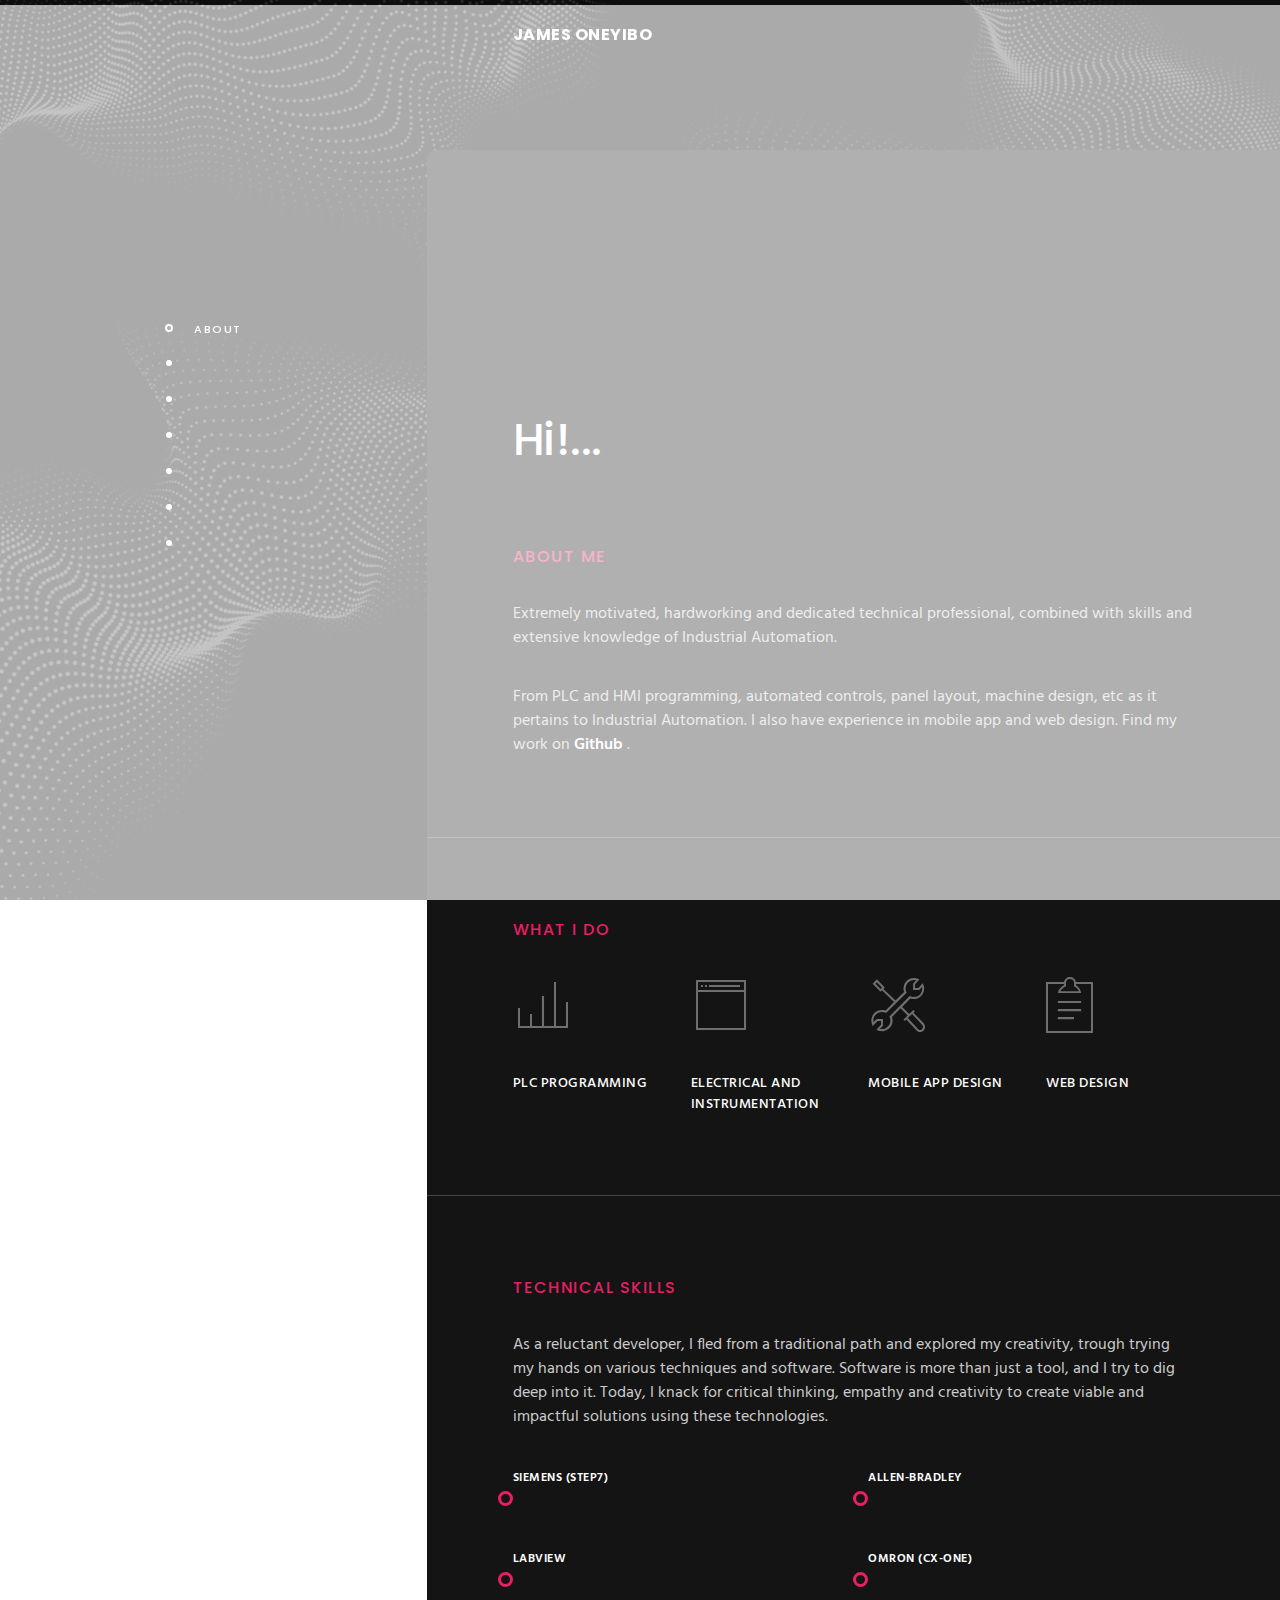
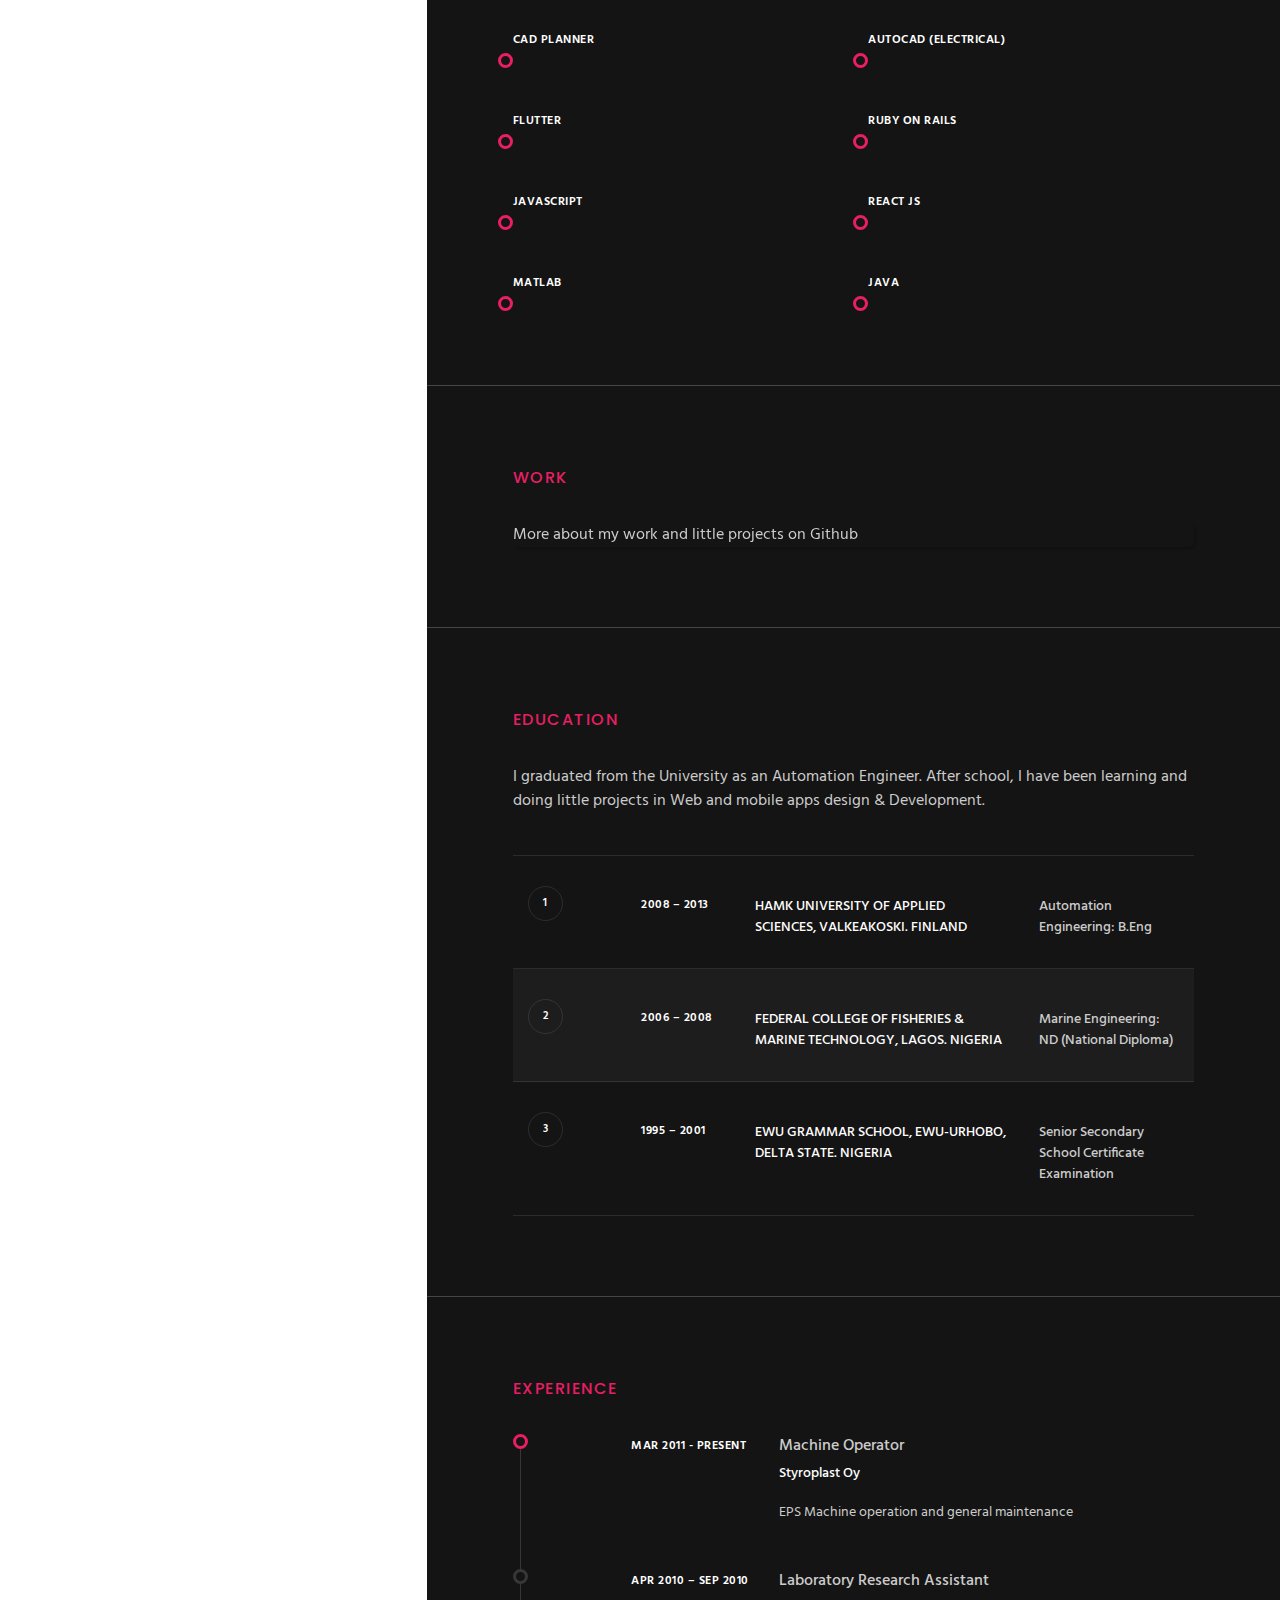
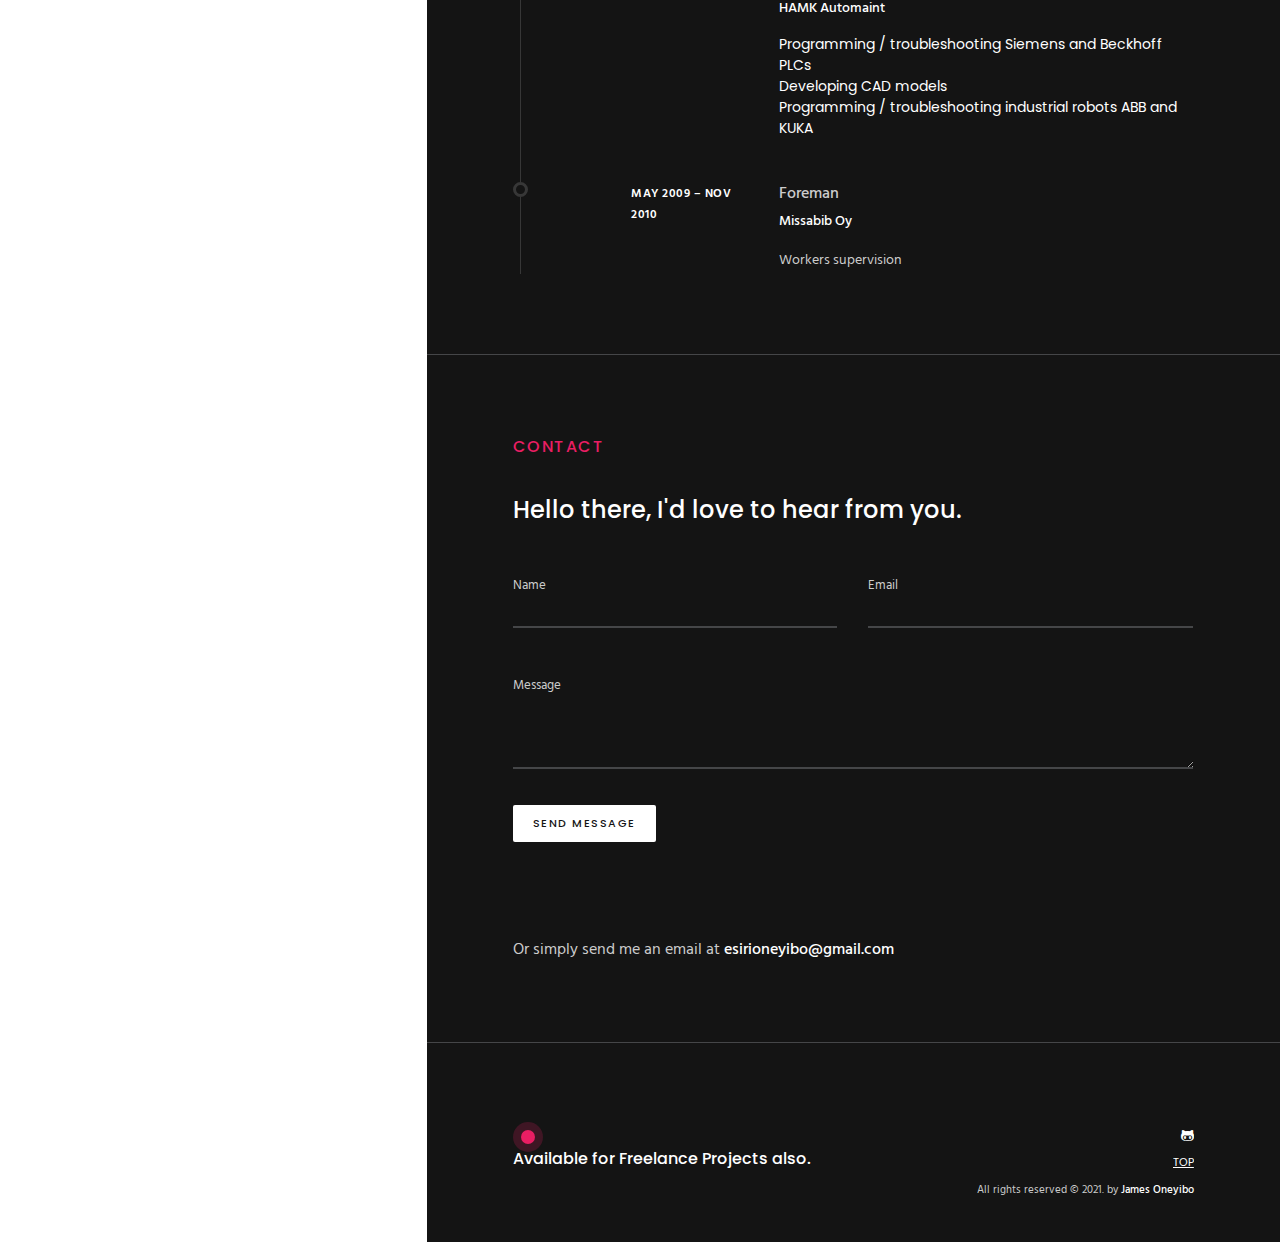
==== fin.html @ 92c71eca "added new page" ====
<!DOCTYPE html>
<html lang="en" class="no-js">
	<head>
		<meta charset="UTF-8" />
		<meta name="viewport" content="width=device-width, initial-scale=1.0, maximum-scale=1.0, user-scalable=no" />
		<title>James Oneyibo</title>
		<meta name="description" content="Penelope - CV / Resume / Personal Website Template by Hencework" />
		<meta name="keywords" content="Penelope, responsive resume template, cv template, multipurpose, responsive template, vcard, html5 template, themeforest, bootstrap, html5, creative, landing page, sass, clean, design, modern, angular js" />
		<meta name="author" content="Hencework"/>
		
		<!--Favicon-->
		<link rel="shortcut icon" href="favicon.ico">
		<link rel="icon" href="favicon.ico" type="image/x-icon">
		
		<!--Fonts-->
		<link href='https://fonts.googleapis.com/css?family=Poppins:300,400,500,600,700|Hind:400,500,300,600' rel='stylesheet' type='text/css'>
		
		<!--CSS-->
		<link rel="stylesheet" type="text/css" href="css/style.css" />
	</head>
	<body id="body" data-ng-app="contactApp">
		
		<!--Fixed Bg Image-->
		<div class="fixed-bg"></div>
		<div class="fixed-bg-overlay"></div>
		<!--/Fixed Bg Image-->
		
		<!--Preloader-->
		<div id="pre_load" class="preloader-it">
			<div id="la_anim" class="la-anim-1"></div>
		</div>
		<!--/Preloader-->
		
		<!--Container-->
		<div class="container-fluid">
			<div class="row">
				<div id="vertical_nav_wrap" class="col-lg-4 col-xs-12 pad-zero vertical-nav-wrap">
					
					<!--Navigation-->
					<nav class="navbar navbar-default vertical-nav" role="navigation">
						<div class="navbar-header">
							<button type="button" class="btn btn-default navbar-toggle" data-toggle="collapse" 
								data-target="#navbar_collapse">
							<span class="mask"></span>
							<span class="btn-label">
							<span class="pe-7s-menu"></span>
							</span>
							</button>
						</div>
						<div class="collapse navbar-collapse" id="navbar_collapse">
							<ul class="nav navbar-nav">
								<li><a data-scroll href="#body"></a><span>about</span></li>
								<li><a data-scroll href="#services_sec"></a><span>services</span></li>
								<li><a data-scroll href="#skill_sec"></a><span>skills</span></li>
								<li><a data-scroll href="#work_sec"></a><span>work</span></li>
								<li><a data-scroll href="#edu_sec"></a><span>education</span></li>
								<li><a data-scroll href="#exp_sec"></a><span>experience</span></li>
								<li><a data-scroll href="#contact_sec"></a><span>contact</span></li>
							</ul>
						</div>
					</nav>
					<!--/Navigation-->
					
				</div>
				<div class="col-lg-8 col-xs-12 pad-zero">
					
					<!--Header-->
					<header>
						<div class="header-wrap col-lg-10 center-div">
							<div class="float-left name">
								<a data-scroll href="#body">
								<span>
									JAMES ONEYIBO
								</span>
								</a>	
							</div>
							<!-- <div class="float-right social-download-wrap">
								<a href="#" class="btn btn-default float-left">
								<span class="mask"></span>
								<span class="btn-label">
								<b>download resume</b>
								<span class="icon pe-7s-download"></span>
								</span>
								</a>
							</div> -->
						</div>
						<div class="clearfix"></div>
					</header>
					<!--/Header-->
					
					<!--Main Content-->
					<div id="main_content" class="content-block margin-top-150 margin-top-sm-70 margin-top-xs-50">
					
						<!--Introduction Sec-->
						<section id="intro_content_sec"  class="col-lg-10 col-md-11 col-sm-11 center-div intro-content-wrap sec-pad">
							<div class="person-img margin-bottom-xs"></div>
							<h1>
								Hi!<span id="typed"></span>
							</h1>
							<h6>
								About Me
							</h6>
							<p class="pad-bottom-35 wow fadeInUp" data-wow-duration=".6s">
								Extremely motivated, hardworking and dedicated technical professional, combined with skills and extensive knowledge of Industrial Automation.
							</p>
							<p class="wow fadeInUp" data-wow-duration=".4s">
								From PLC and HMI programming, automated controls, panel layout, machine design, etc as it pertains to Industrial Automation. I also have experience in mobile app and web design.  Find my work on <a class="goto-social" href="https://github.com/esirioneyibo" target="_blank">Github</a> .
							</p>
							<!-- <div class="per-signature margin-top-sm wow fadeInUp" data-wow-duration=".4s">
								<img class="img-responsive" src="img/signature.png" alt="signature"/>
							</div> -->
						</section>
						<!--/Introduction Sec-->
						
						<hr class="separater-hr"/>
						
						<!--WhatWeDo Sec-->
						<section id="services_sec"  class="col-lg-10 col-md-11 col-sm-11 center-div services-icon-wrap  sec-pad-top sec-pad-bottom-xs">
							<h6>what i do</h6>
							<div class="row">
								<div class="col-sm-3 col-xs-6 margin-bottom-sm icon-wrap wow fadeInLeft" data-wow-duration=".4s" data-wow-delay="0s">
									<span class="icon pe-7s-graph3"></span>
									<span class="key-fact">
									PLC PROGRAMMING		
									</span>
								</div>
								<div class="col-sm-3 col-xs-6 margin-bottom-sm icon-wrap wow fadeInLeft" data-wow-duration=".4s" data-wow-delay=".1s">
									<span class="icon pe-7s-browser"></span>
									<span class="key-fact">
									ELECTRICAL AND INSTRUMENTATION		 
									</span>
								</div>
								<div class="col-sm-3 col-xs-6 margin-bottom-sm icon-wrap wow fadeInLeft" data-wow-duration=".4s" data-wow-delay=".2s">
									<span class=" icon pe-7s-tools"></span>
									<span class="key-fact">
									MOBILE APP DESIGN		
									</span>
								</div>
								<div class="col-sm-3 col-xs-6 margin-bottom-sm icon-wrap wow fadeInLeft" data-wow-duration=".4s" data-wow-delay=".3s">
									<span class="icon pe-7s-note2"></span>
									<span class="key-fact">
									WEB DESIGN
									</span>
								</div>
							</div>
						</section>
						<!--/WhatWeDo Sec-->
						
						<hr class="separater-hr"/>
						
						<!--Skills Sec-->
						<section id="skill_sec"  class="col-lg-10 col-md-11 col-sm-11 center-div skills-wrap  sec-pad-top sec-pad-bottom-xs">
							<h6>technical skills</h6>
							<p class="wow fadeInUp" data-wow-duration=".4s">As a reluctant developer, I fled from a traditional path and explored my creativity, trough trying my hands on various techniques and software. Software is more than just a tool, and I try to dig deep into it. Today, I knack for critical thinking, empathy and creativity to create viable and impactful solutions using these technologies.</p>
							<div class="row margin-top-40">
								<div class="col-sm-5 margin-bottom-sm">
									<span class="progress-cat">Siemens (Step7)</span>
									<div class="progress-bar-graph">
										<div class="progress-bar-wrap">
											<div class="bar-wrap">
												<span data-width="98">
												<strong><i>98</i>%</strong>
												</span>
											</div>
										</div>
									</div>
								</div>
								<div class="col-sm-offset-1 col-sm-5 margin-bottom-sm">
									<span class="progress-cat">Allen-Bradley</span>
									<div class="progress-bar-graph">
										<div class="progress-bar-wrap">
											<div class="bar-wrap">
												<span data-width="82">
												<strong><i>82</i>%</strong>
												</span>
											</div>
										</div>
									</div>
								</div>
								<div class="clearfix"></div>
								<div class="col-sm-5 margin-bottom-sm">
									<span class="progress-cat">Labview</span>
									<div class="progress-bar-graph">
										<div class="progress-bar-wrap">
											<div class="bar-wrap">
												<span data-width="78">
												<strong><i>78</i>%</strong>
												</span>	
											</div>
										</div>
									</div>
								</div>
								<div class="col-sm-offset-1 col-sm-5 margin-bottom-sm">
									<span class="progress-cat">Omron (Cx-one)</span>
									<div class="progress-bar-graph">
										<div class="progress-bar-wrap">
											<div class="bar-wrap">
												<span data-width="82">
												<strong><i>82</i>%</strong>
												</span>
											</div>
										</div>
									</div>
								</div>
								<div class="clearfix"></div>
								<div class="col-sm-5 margin-bottom-sm">
									<span class="progress-cat">CAD Planner</span>
									<div class="progress-bar-graph">
										<div class="progress-bar-wrap">
											<div class="bar-wrap">
												<span data-width="86">
												<strong><i>86</i>%</strong>
												</span>
											</div>
										</div>
									</div>
								</div>
								<div class="col-sm-offset-1 col-sm-5 margin-bottom-sm">
									<span class="progress-cat">AUTOCAD (Electrical)</span>
									<div class="progress-bar-graph">
										<div class="progress-bar-wrap">
											<div class="bar-wrap">
												<div class="bar-wrap">
													<span data-width="90">
													<strong><i>90</i>%</strong>
													</span>
												</div>
											</div>
										</div>
									</div>
								</div>
								<div class="clearfix"></div>
								<div class="col-sm-5 margin-bottom-sm">
									<span class="progress-cat">Flutter</span>
									<div class="progress-bar-graph">
										<div class="progress-bar-wrap">
											<div class="bar-wrap">
												<span data-width="92">
												<strong><i>92</i>%</strong>
												</span>
											</div>
										</div>
									</div>
								</div>
								<div class="col-sm-offset-1 col-sm-5 margin-bottom-sm">
									<span class="progress-cat">Ruby on Rails</span>
									<div class="progress-bar-graph">
										<div class="progress-bar-wrap">
											<div class="bar-wrap">
												<div class="bar-wrap">
													<span data-width="95">
													<strong><i>95</i>%</strong>
													</span>
												</div>
											</div>
										</div>
									</div>
								</div>
								<div class="clearfix"></div>
								<div class="col-sm-5 margin-bottom-sm">
									<span class="progress-cat">JavaScript</span>
									<div class="progress-bar-graph">
										<div class="progress-bar-wrap">
											<div class="bar-wrap">
												<span data-width="72">
												<strong><i>72</i>%</strong>
												</span>
											</div>
										</div>
									</div>
								</div>
								<div class="col-sm-offset-1 col-sm-5 margin-bottom-sm">
									<span class="progress-cat">React JS</span>
									<div class="progress-bar-graph">
										<div class="progress-bar-wrap">
											<div class="bar-wrap">
												<div class="bar-wrap">
													<span data-width="75">
													<strong><i>75</i>%</strong>
													</span>
												</div>
											</div>
										</div>
									</div>
								</div>
								<div class="clearfix"></div>
								<div class="col-sm-5 margin-bottom-sm">
									<span class="progress-cat">MatLab</span>
									<div class="progress-bar-graph">
										<div class="progress-bar-wrap">
											<div class="bar-wrap">
												<span data-width="62">
												<strong><i>62</i>%</strong>
												</span>
											</div>
										</div>
									</div>
								</div>
								<div class="col-sm-offset-1 col-sm-5 margin-bottom-sm">
									<span class="progress-cat">Java</span>
									<div class="progress-bar-graph">
										<div class="progress-bar-wrap">
											<div class="bar-wrap">
												<div class="bar-wrap">
													<span data-width="85">
													<strong><i>85</i>%</strong>
													</span>
												</div>
											</div>
										</div>
									</div>
								</div>
								<div class="clearfix"></div>
							</div>
						</section>
						<!--/Skills Sec-->
						
						<hr class="separater-hr"/>
						
						<!--Work Sec-->
						<section id="work_sec"  class="col-lg-10 col-md-11 col-sm-11 center-div work-wrap  sec-pad">
							<h6>work</h6>
							<div  class="portfolio-wrap project-gallery padding-sec-lg">
										<a href="https://github.com/esirioneyibo" target="_blank">
										<p>More about my work and little projects on Github</p>
										</a>
							</div>
						</section>
						<!--/Work Sec-->
						
						<hr class="separater-hr"/>
						
						<!--Qualfication Sec-->
						<section id="edu_sec"  class="col-lg-10 col-md-11 col-sm-11 center-div education-wrap  sec-pad">
							<h6>education</h6>
							<p class="wow fadeInUp" data-wow-duration=".4s">
								I graduated from the University as an Automation Engineer. After school, I have been learning and doing little projects in Web and mobile apps design & Development.
							</p>
							<div class="qualfication-wrap">
								<div class="qualfication first-row wow fadeInUp" data-wow-duration=".4s">
									<div class="col-sm-2">
										<span class="row-count"><span>1</span></span>
									</div>
									<div class="col-sm-2">
										<span class="yr-pers vertical-align-pad">2008 – 2013</span>
									</div>
									<div class="col-sm-5">
										<span class="insti vertical-align-pad">HAMK UNIVERSITY OF APPLIED SCIENCES, VALKEAKOSKI. FINLAND
											</span>
									</div>
									<div class="col-sm-3">
										<span class="design vertical-align-pad">
										Automation Engineering: B.Eng
										</span>
									</div>
								</div>
								<div class="qualfication wow fadeInUp" data-wow-duration=".4s">
									<div class="col-sm-2">
										<span class="row-count"><span>2</span></span>
									</div>
									<div class="col-sm-2">
										<span class="yr-pers vertical-align-pad">2006 – 2008</span>
									</div>
									<div class="col-sm-5">
										<span class="insti vertical-align-pad">FEDERAL COLLEGE OF FISHERIES & MARINE TECHNOLOGY, LAGOS. NIGERIA
											</span>
									</div>
									<div class="col-sm-3">
										<span class="design vertical-align-pad">
											Marine Engineering: ND (National Diploma)
										</span>
									</div>
								</div>
								<div class="qualfication wow fadeInUp" data-wow-duration=".4s">
									<div class="col-sm-2">
										<span class="row-count"><span>3</span></span>
									</div>
									<div class="col-sm-2">
										<span class="yr-pers vertical-align-pad">1995 – 2001</span>
									</div>
									<div class="col-sm-5">
										<span class="insti vertical-align-pad">EWU GRAMMAR SCHOOL, EWU-URHOBO, DELTA STATE. NIGERIA</span>
									</div>
									<div class="col-sm-3">
										<span class="design vertical-align-pad">
										Senior Secondary School Certificate Examination
										</span>
									</div>
								</div>
							</div>
						</section>
						<!--/Qualfication Sec-->
						
						<hr class="separater-hr"/>
						
						<!--Experience Sec-->
						<section id="exp_sec"  class="col-lg-10 col-md-11 col-sm-11 center-div experience-wrap  sec-pad">
							<h6>experience</h6>
							<div class="exp-timeline-wrap">
								<div class="row exp-timeline timeline-active">
									<div class="col-xs-2">
										<div class="timeline-st"></div>
									</div>
									<div class="col-xs-10 exp-content-wrap">
										<div class="row">
											<div class="wow fadeInRight" data-wow-duration=".4s" data-wow-delay="0s">
												<div class="col-sm-3 duration"><span>Mar 2011 - Present</span></div>
												<div class="col-sm-9">
													<span class="job-desn">Machine Operator</span>
													<span class="job-loc">Styroplast Oy
													</span>
													<p class="job-summary p-small">EPS Machine operation and general maintenance</p>
												</div>
											</div>
										</div>
									</div>
								</div>
								<div class="row exp-timeline">
									<div class="col-xs-2">
										<div class="timeline-st"></div>
									</div>
									<div class="col-xs-10 exp-content-wrap">
										<div class="row">
											<div class="wow fadeInRight" data-wow-duration=".4s" data-wow-delay="0.2s">
												<div class="col-sm-3 duration"><span>Apr 2010 – Sep 2010</span></div>
												<div class="col-sm-9">
													<span class="job-desn">Laboratory Research Assistant</span>
													<span class="job-loc">HAMK Automaint
													</span>
													<p class="job-summary p-small"><ul><li>Programming / troubleshooting Siemens and Beckhoff PLCs</li>
														<li>Developing CAD models</li>
														<li>Programming / troubleshooting industrial robots ABB and KUKA </li></ul></p>
												</div>
											</div>
										</div>
									</div>
								</div>
								<div class="row exp-timeline">
									<div class="col-xs-2">
										<div class="timeline-st"></div>
									</div>
									<div class="col-xs-10 exp-content-wrap">
										<div class="row">
											<div class="wow fadeInRight" data-wow-duration=".4s" data-wow-delay="0.4s">
												<div class="col-sm-3 duration"><span>May 2009 – Nov 2010</span></div>
												<div class="col-sm-9">
													<span class="job-desn">Foreman
													</span>
													<span class="job-loc">Missabib Oy
													</span>
													<p class="job-summary p-small">Workers supervision</p>
												</div>
											</div>
										</div>
									</div>
								</div>
<!-- 								<div class="row exp-timeline">
									<div class="col-xs-2">
										<div class="timeline-st"></div>
									</div>
									<div class="col-xs-10 exp-content-wrap">
										<div class="row">
											<div class="wow fadeInRight" data-wow-duration=".4s" data-wow-delay="0.6s">
												<div class="col-sm-3 duration"><span>Oct 2011 – Jan 2013</span></div>
												<div class="col-sm-9">
													<span class="job-desn">Intern Developer
													</span>
													<span class="job-loc">Oxwalk Ducks, California
													</span>
													<p class="job-summary p-small">Create frameworks to guide critical thinking, to streamline the ideation process and to visualize complex concepts. Uses various graphic approaches to make complex ideas more tangible.</p>
												</div>
											</div>
										</div>
									</div>
								</div> -->
							</div>
						</section>
						<!--/Experience Sec-->
						

						
						<hr class="separater-hr"/>

						
						<!--Contact Sec-->
						<section id="contact_sec"  class="col-lg-10 col-md-11 col-sm-11 center-div contact-wrap sec-pad">
							<h6>contact</h6>
							<div data-ng-controller="ContactController" class="align-center wow fadeInUp" data-wow-duration=".4s">
								<h3>Hello <span  data-ng-bind="formData.inputName||'there'"></span>, I'd love to hear from you.</h3>
								<div>
									<form data-ng-submit="submit(contactform, $event)"  name="contactform"  method="post" class="row form-horizontal" role="form">
										<div class="form-group input--hoshi col-sm-6" data-ng-class="{ 'has-error': contactform.inputName.$invalid && submitted }">
											<div class="input-wrap">
												<input autocomplete="off" data-ng-model="formData.inputName" type="text" class="form-control input__field input input__field--hoshi" id="inputName" name="inputName" placeholder="Name" required>
												<label class="input__label input__label input__label--hoshi input__label--hoshi-color-1 input__label--hoshi input__label--hoshi-color-1" ></label>
											</div>
										</div>
										<div class="form-group  input--hoshi col-sm-6" data-ng-class="{ 'has-error': contactform.inputEmail.$invalid && submitted }">
											<div class="input-wrap">
												<input autocomplete="off" data-ng-model="formData.inputEmail" type="email" class="form-control input input__field input__field--hoshi" placeholder="Email" id="inputEmail" name="inputEmail" required>
												<label class="input__label input__label--hoshi input__label--hoshi-color-1"></label>
											</div>
										</div>
										<div class="form-group  input--hoshi col-sm-12" data-ng-class="{ 'has-error': contactform.inputMessage.$invalid && submitted }">
											<div class="input-wrap">
												<textarea data-ng-model="formData.inputMessage" class="form-control input input__field input__field--hoshi" rows="4" id="inputMessage" name="inputMessage" placeholder="message" required></textarea>
												<label class="input__label input__label--hoshi input__label--hoshi-color-1"></label>
											</div>
										</div>
										<div class="form-group col-sm-12">
											<div class="align-center">
												<button type="submit" class="btn btn-default" data-ng-disabled="submitButtonDisabled">
												<span class="mask"></span>
												<span>send message</span>
												</button>
											</div>
										</div>
									</form>
									<p data-ng-class="result">{{ resultMessage }}</p>
								</div>
							</div>
							<div class="email-direct">
								<p class="wow fadeInRight" data-wow-duration=".4s">Or simply send me an email at <a href="mailto:esirioneyibo@gmail.com">esirioneyibo@gmail.com</a></p>
							</div>
						</section>
						<!--Contact Sec-->
						
						<hr class="separater-hr"/>
						
						<!--Footer-->
						<footer class="col-lg-10 col-md-11 col-sm-11 center-div contact-wrap  sec-pad">
							<div class="row">
								<div class="col-sm-6 available-wrap">
									<span class="available-pointer"></span>
									<span class="available-tag">Available for Freelance Projects also.</span>
								</div>
								<div class="col-sm-6">
									<div class="social-icons-wrap float-right">
										
										<!--Social Icons-->
										<ul class="social-icons float-right">
											<li>
												<a href="https://github.com/esirioneyibo/" class="social-icon" target="_blank">
												<span class="fa" data-hover="&#xf113;">&#xf113;</span>
												</a>
											</li>
										<!-- 	<li>
												<a href="#" class="social-icon">
												<span class="fa" data-hover="&#xf099;">&#xf099;</span>
												</a>
											</li>
											<li>
												<a href="#" class="social-icon">
												<span class="fa" data-hover="&#xf16e;">&#xf16e;</span>
												</a>
											</li>
											<li>
												<a href="#" class="social-icon">
												<span class="fa" data-hover="&#xf16d;">&#xf16d;</span>
												</a>
											</li> -->
										</ul>
										<!--/Social Icons-->
									
									</div>
									<div class="goto-top text-right float-right">
										<a data-scroll href="#body">
										<span data-hover="top">
										top
										</span>
										</a>
									</div>
									<div class="copywrite-wrap text-right float-right">
										<p class="copywrite">All rights reserved &copy; 2021.</b> by <b>James Oneyibo</b></p>
									</div>
								</div>
							</div>
						</footer>
						<!--/Footer-->
						
					</div>
					<!--/Main Content-->
					
				</div>
			</div>
		</div>
		<!-- /Container -->
		
		<!-- Scripts -->
		<script src="js/jquery-1.12.4.min.js"></script>
		<script src="js/angular.min.js"></script>
		<script src="js/bootstrap.min.js"></script>
		<script src="js/modernizr.custom.js"></script>
		<script src="js/app.js"></script>
		<script src="js/controllers.js"></script>
		<script src="js/jquery.placeholder.js"></script>
		<script src="js/smooth-scroll.js"></script>
		<script src="js/countTo.js"></script>
		<script src="js/jQuery.appear.js"></script>
		<script src="js/isotope.js"></script>
		<script src="js/typed.js"></script>
		<script src="js/lightgallery-all.js"></script>
		<script src="js/jquery.mousewheel.min.js"></script>
		<script src="js/owl.carousel.min.js"></script>
		<script src="js/froogaloop2.min.js"></script>
		<script src="js/wow.min.js"></script>
		<script src="js/init.js"></script>
	</body>
</html>
---- css/style.css ----
@charset "UTF-8";
/*------------------------------------------------------------------
[Master Stylesheet]
Project:	Eric
++++ Imports ++++
++++ Reset ++++
++++ Main ++++
	**Basic Sec CSS**
	**Body Sec CSS**
	**About Sec CSS**
	**Header Sec CSS**
	**Vertical Nav Sec CSS**
	**Services Sec CSS**
	**Skills Sec CSS**
	**Education Sec CSS**
	**Experience Sec CSS**
	**Client Sec CSS**
	**Achivement Sec CSS**
	**Contact Sec CSS**
	**Footer Sec CSS**
++++ Mediaqueries ++++
-------------------------------------------------------------------*/
/****************************/
/** Imports **/
/****************************/
@import url(animate.css);
@import url(font-awesome.min.css);
@import url(pe-icon-7-stroke.css);
@import url(et-line-font.css);
@import url(bootstrap.min.css);
@import url(owl.carousel.css);
@import url(owl.theme.default.min.css);
@import url(inputtext.css);
@import url(filter.css);
@import url(default-skin/default-skin.css);
@import url(lightgallery.css);
/****************************/
/** Reset **/
/****************************/
html, body, div, span, applet, object, iframe, h1, h2, h3, h4, h5, h6, p, pre, a, abbr, acronym, address, big, cite, code, del, dfn, em, img, ins, kbd, q, s, samp, small, strike, strong, sub, sup, tt, var, b, u, i, center, dl, dt, dd, ol, ul, li, fieldset, form, label, legend, table, caption, tbody, tfoot, thead, tr, th, td, article, aside, canvas, details, embed, figure, figcaption, footer, header, hgroup, menu, nav, output, ruby, section, summary, time, mark, audio, video {
  margin: 0;
  padding: 0;
  border: 0;
  font-size: 100%;
  font: inherit;
  vertical-align: baseline; }

strong {
  font-weight: bold; }

body {
  color: #fff;
  font-family: "Poppins", sans-serif;
  font-size: 14px;
  font-style: normal;
  line-height: 1.5;
  overflow: hidden; }

a:hover, a:active {
  outline: 0; }

button:focus {
  border: none;
  outline: 0; }

ul {
  list-style: none; }

a {
  color: #141414;
  text-decoration: none; }

a:hover {
  color: #141414;
  text-decoration: none; }

a:focus {
  color: #141414;
  text-decoration: none;
  outline: none; }

h1, h2, h3, h4, h5, h6 {
  color: #fff; }

h1 {
  font-size: 45px;
  line-height: 60px;
  text-transform: capitalize;
  font-weight: 500;
  letter-spacing: -.5px;
  margin-bottom: 75px;
  color: #fff; }

h3 {
  font-size: 24px;
  line-height: 36px;
  color: #fff;
  font-weight: 500;
  margin-bottom: 20px;
  letter-spacing: -0.5; }

h5 {
  font-size: 18px;
  text-transform: uppercase;
  line-height: 25px;
  margin-bottom: 15px; }

h6 {
  font-size: 16px;
  letter-spacing: 1.5px;
  font-weight: 500;
  text-transform: uppercase;
  color: #e91e63;
  margin-bottom: 33px; }

p {
  font-size: 16px;
  font-family: "Hind", sans-serif;
  color: #ccc; }

.p-small {
  font-size: 14px;
  color: #ccc;
  line-height: 27px; }

.force-UTF-8 {
  content: "¡"; }

/****************************/
/** Main **/
/****************************/
/********Basic Sec CSS********/
.pad-zero {
  padding: 0; }

.pad-left-zero {
  padding-left: 0; }

.pad-right-zero {
  padding-left: 0; }

.sec-pad {
  padding-top: 80px;
  padding-bottom: 80px; }

.sec-pad-sm {
  padding-top: 50px;
  padding-bottom: 50px; }

.sec-pad-xs {
  padding-top: 30px;
  padding-bottom: 30px; }

.sec-pad-top {
  padding-top: 80px; }

.sec-pad-top-sm {
  padding-top: 50px; }

.sec-pad-top-xs {
  padding-top: 30px; }

.sec-pad-bottom {
  padding-bottom: 80px; }

.sec-pad-bottom-sm {
  padding-bottom: 50px; }

.sec-pad-bottom-xs {
  padding-bottom: 30px; }

.sec-pad-left {
  padding-left: 150px; }

.sec-pad-right {
  padding-right: 150px; }

.pad-top-15 {
  padding-top: 15px; }

.pad-top-7 {
  padding-top: 7px; }

.pad-bottom-80 {
  padding-bottom: 80px; }

.pad-bottom-35 {
  padding-bottom: 35px;
  }

.margin-top-sm {
  margin-top: 50px; }

.margin-bottom-sm {
  margin-bottom: 50px; }

.margin-bottom-xs {
  margin-bottom: 30px; }

.margin-top-150 {
  margin-top: 150px; }

.margin-top-80 {
  margin-top: 80px; }

.margin-top-40 {
  margin-top: 40px; }

.margin-bottom-80 {
  margin-bottom: 80px; }

.margin-top-20 {
  margin-top: 20px; }

.float-left {
  float: left; }

.float-right {
  float: right; }

.opacity-hide {
  opacity: 0;
  visibility: hidden; }

.center-div {
  margin: 0 auto;
  overflow: hidden;
  float: none;
  clear: both; }

.preloader-it {
  background: #fff;
  position: fixed;
  z-index: 110;
  height: 100%;
  width: 100%;
  overflow: hidden !important; }

/* Effect 1: YouTube loading */
.la-anim-1 {
  position: fixed;
  top: 0;
  left: 0;
  z-index: -1;
  width: 100%;
  height: 5px;
  background: #141414;
  -webkit-transform: translate3d(-100%, 0, 0);
  transform: translate3d(-100%, 0, 0);
  pointer-events: none; }

.la-anim-1::after {
  position: absolute;
  top: 0;
  right: 0;
  width: 100px;
  height: 100%;
  background: #141414;
  content: '';
  opacity: 0;
  -webkit-transition: opacity 0.2s, box-shadow 2s 4s;
  transition: opacity 0.2s, box-shadow 2s 4s;
  -webkit-transform: rotate(2deg) translateY(-2px);
  transform: rotate(2deg) translateY(-2px); }

.la-anim-1.la-animate {
  z-index: 100;
  opacity: 1;
  -webkit-transition: -webkit-transform 5s ease-in, opacity 1s 5s;
  transition: transform 5s ease-in, opacity 1s 5s;
  -webkit-transform: translate3d(0%, 0, 0);
  transform: translate3d(0%, 0, 0); }

.la-anim-1.la-animate::after {
  opacity: 1; }

.typed-cursor {
  opacity: 1;
  -webkit-animation: blink 0.7s infinite;
  -moz-animation: blink 0.7s infinite;
  animation: blink 0.7s infinite; }

@keyframes blink {
  0% {
    opacity: 1; }
  50% {
    opacity: 0; }
  100% {
    opacity: 1; } }
@-webkit-keyframes blink {
  0% {
    opacity: 1; }
  50% {
    opacity: 0; }
  100% {
    opacity: 1; } }
@-moz-keyframes blink {
  0% {
    opacity: 1; }
  50% {
    opacity: 0; }
  100% {
    opacity: 1; } }
@-webkit-keyframes back_ken {
  0% {
    -webkit-transform: scale(1); }
  50% {
    -webkit-transform: scale(1.2); }
  100% {
    -webkit-transform: scale(1); } }
@-moz-keyframes back_ken {
  0% {
    -moz-transform: scale(1); }
  50% {
    -moz-transform: scale(1.2); }
  100% {
    -moz-transform: scale(1); } }
@-o-keyframes back_ken {
  0% {
    -o-transform: scale(1); }
  50% {
    -o-transform: scale(1.2); }
  100% {
    -o-transform: scale(1); } }
@keyframes back_ken {
  0% {
    transform: scale(1); }
  50% {
    transform: scale(1.2); }
  100% {
    transform: scale(1); } }
/********Body Sec CSS********/
.fixed-bg {
  background: transparent url("../img/mainbg.jpg") no-repeat;
  image-rendering: optimizeQuality;
  height: 100%;
  width: 100%;
  z-index: -1;
  position: fixed;
  background-position: center;
  background-size: cover;
  -moz-transform: translateZ(0);
  -o-transform: translateZ(0);
  -ms-transform: translateZ(0);
  -webkit-transform: translateZ(0);
  transform: translateZ(0);
  backface-visibility: hidden;
  -webkit-backface-visibility: hidden; }

.fixed-bg-overlay {
  background: rgba(255, 255, 255, 0);
  height: 100%;
  width: 100%;
  z-index: -1;
  -moz-transform: translateZ(0);
  -o-transform: translateZ(0);
  -ms-transform: translateZ(0);
  -webkit-transform: translateZ(0);
  transform: translateZ(0);
  position: fixed;
  backface-visibility: hidden;
  -webkit-backface-visibility: hidden; }

/********About Sec CSS********/
.content-block {
  background: #141414;
  border-top-left-radius: 10px;
  -moz-transition: all 0.9s cubic-bezier(0.19, 1, 0.22, 1) 0s;
  -o-transition: all 0.9s cubic-bezier(0.19, 1, 0.22, 1) 0s;
  -webkit-transition: all 0.9s cubic-bezier(0.19, 1, 0.22, 1) 0s;
  transition: all 0.9s cubic-bezier(0.19, 1, 0.22, 1) 0s; }
  .content-block .person-img {
    height: 150px;
    width: 150px;
    background: url(../img/candidate.png);
    border-radius: 50%;
    background-repeat: no-repeat;
    background-size: cover; }

/********Header Sec CSS********/
.btn {
  font-size: 11px;
  font-weight: 500;
  color: #fff;
  letter-spacing: 1.5px;
  overflow: hidden;
  position: relative;
  text-transform: uppercase;
  height: 37px;
  background: #141414;
  outline: none;
  border: none;
  border-radius: 2px;
  padding: 7px 20px;
  -moz-transition: all 0.9s cubic-bezier(0.19, 1, 0.22, 1) 0s;
  -o-transition: all 0.9s cubic-bezier(0.19, 1, 0.22, 1) 0s;
  -webkit-transition: all 0.9s cubic-bezier(0.19, 1, 0.22, 1) 0s;
  transition: all 0.9s cubic-bezier(0.19, 1, 0.22, 1) 0s; }
  .btn .btn-label {
    padding: 4px 0; }
  .btn:hover, .btn:focus, .btn:active {
    background: #141414 !important;
    outline: none !important;
    border: none !important;
    color: #fff !important; }
  .btn span {
    position: relative;
    z-index: 2;
    display: inline-block; }
  .btn .mask {
    background: #e91e63;
    border-radius: 2px;
    display: block;
    height: 100%;
    left: 0;
    position: absolute;
    top: 0;
    width: 0;
    z-index: 1;
    -moz-transition: all 1.1s cubic-bezier(0.19, 1, 0.22, 1) 0s;
    -o-transition: all 1.1s cubic-bezier(0.19, 1, 0.22, 1) 0s;
    -webkit-transition: all 1.1s cubic-bezier(0.19, 1, 0.22, 1) 0s;
    transition: all 1.1s cubic-bezier(0.19, 1, 0.22, 1) 0s; }
  .btn:hover .mask {
    width: 100%; }

.name span {
  font-size: 16px;
  font-weight: 700;
  letter-spacing: 0.5px;
  display: block;
  color: #fff;
  padding-top: 7px; }

header {
  position: absolute;
  right: 0;
  top: 0;
  width: 100%;
  z-index: 1;
  height: 70px;
  -moz-transition: transform 0.6s ease 0s;
  -o-transition: transform 0.6s ease 0s;
  -webkit-transition: transform 0.6s ease 0s;
  transition: transform 0.6s ease 0s; }
  header .header-wrap {
    padding-top: 16px; }
    header .header-wrap .pe-7s-download {
      font-size: 25px;
      display: none;
      color: #fff; }
    header .header-wrap .pe-7s-menu {
      font-size: 25px;
      color: #fff; }
  header.fixed {
    top: -70px;
    margin-top: 70px;
    width: 66.66%;
    position: fixed;
    z-index: 99;
    background: #fff;
    backface-visibility: hidden;
    -webkit-backface-visibility: hidden;
    -moz-transition: margin 0.6s ease 0s, transform 0.6s ease 0s;
    -o-transition: margin 0.6s ease 0s, transform 0.6s ease 0s;
    -webkit-transition: margin 0.6s ease 0s, transform 0.6s ease 0s;
    transition: margin 0.6s ease 0s, transform 0.6s ease 0s; }
    header.fixed .name span {
      color: #141414; }
    header.fixed .btn {
      color: #fff;
      background: #141414; }
      header.fixed .btn .mask {
        background: #e91e63; }
      header.fixed .btn:hover, header.fixed .btn:focus, header.fixed .btn:active {
        background: #141414 !important;
        outline: none !important;
        border: none !important;
        color: #fff !important; }

/********Vertical Nav Sec CSS********/
nav.navbar.navbar-default.vertical-nav {
  position: fixed;
  -moz-transform: translateZ(0);
  -o-transform: translateZ(0);
  -ms-transform: translateZ(0);
  -webkit-transform: translateZ(0);
  transform: translateZ(0);
  backface-visibility: hidden;
  -webkit-backface-visibility: hidden;
  top: 50%;
  left: 129px;
  -moz-transform: translateY(-50%);
  -o-transform: translateY(-50%);
  -ms-transform: translateY(-50%);
  -webkit-transform: translateY(-50%);
  transform: translateY(-50%);
  background: none;
  border: none;
  -moz-transition: all 2s cubic-bezier(0.19, 1, 0.22, 1) 0s;
  -o-transition: all 2s cubic-bezier(0.19, 1, 0.22, 1) 0s;
  -webkit-transition: all 2s cubic-bezier(0.19, 1, 0.22, 1) 0s;
  transition: all 2s cubic-bezier(0.19, 1, 0.22, 1) 0s; }
  nav.navbar.navbar-default.vertical-nav li {
    display: block;
    float: none;
    height: 7px;
    margin-bottom: 29px;
    width: 50px; }
    nav.navbar.navbar-default.vertical-nav li span {
      font-size: 11px;
      font-weight: 500;
      left: 90px;
      line-height: 1;
      color: #141414;
      position: absolute;
      opacity: 0;
      text-transform: uppercase;
      letter-spacing: 1.5px;
      -moz-transition: all 0.9s cubic-bezier(0.19, 1, 0.22, 1) 0s;
      -o-transition: all 0.9s cubic-bezier(0.19, 1, 0.22, 1) 0s;
      -webkit-transition: all 0.9s cubic-bezier(0.19, 1, 0.22, 1) 0s;
      transition: all 0.9s cubic-bezier(0.19, 1, 0.22, 1) 0s; }
    nav.navbar.navbar-default.vertical-nav li a {
      background: none;
      border: none;
      padding: 0; }
      nav.navbar.navbar-default.vertical-nav li a span {
        display: none; }
      nav.navbar.navbar-default.vertical-nav li a:hover, nav.navbar.navbar-default.vertical-nav li a:active, nav.navbar.navbar-default.vertical-nav li a:focus {
        background: none;
        border: none; }
      nav.navbar.navbar-default.vertical-nav li a:before {
        background-color: #fff;
        border-radius: 50%;
        height: 50px;
        top: -21px !important;
        opacity: 1;
        -moz-transform: scale(0);
        -o-transform: scale(0);
        -ms-transform: scale(0);
        -webkit-transform: scale(0);
        transform: scale(0);
        width: 50px; }
      nav.navbar.navbar-default.vertical-nav li a:after, nav.navbar.navbar-default.vertical-nav li a:before {
        content: "";
        margin: 0 auto;
        position: absolute;
        right: 0;
        left: 0; }
      nav.navbar.navbar-default.vertical-nav li a:after {
        background: #fff none repeat scroll 0 0;
        border: 3px solid #fff;
        border-radius: 50%;
        height: 0;
        -moz-transition: all 0.1s ease-out 0s;
        -o-transition: all 0.1s ease-out 0s;
        -webkit-transition: all 0.1s ease-out 0s;
        transition: all 0.1s ease-out 0s;
        width: 0; }
    nav.navbar.navbar-default.vertical-nav li.active a:before {
      opacity: 0;
      -moz-transform: scale(1);
      -o-transform: scale(1);
      -ms-transform: scale(1);
      -webkit-transform: scale(1);
      transform: scale(1);
      -moz-transition: all 0.5s ease-out 0s;
      -o-transition: all 0.5s ease-out 0s;
      -webkit-transition: all 0.5s ease-out 0s;
      transition: all 0.5s ease-out 0s; }
    nav.navbar.navbar-default.vertical-nav li.active a:after {
      background: transparent none repeat scroll 0 0;
      border-width: 2px;
      height: 8px;
      width: 8px; }
    nav.navbar.navbar-default.vertical-nav li.active span {
      left: 50px;
      opacity: 1;
      color: #fff; }
    nav.navbar.navbar-default.vertical-nav li:hover span {
      left: 50px;
      opacity: 1;
      color: #fff; }

a.goto-social, a.goto-social:hover {
  font-size: 16px;
  font-weight: 600;
  color: #fff; }

.separater-hr {
  margin: 0;
  border-color: #454648; }

/********Services Sec CSS********/
.services-icon-wrap span {
  display: block; }
  .services-icon-wrap span.key-fact {
    font-size: 14px;
    font-weight: 500;
    font-family: "Hind", sans-serif;
    color: #fff;
    letter-spacing: .5px;
    text-transform: uppercase;
    margin-top: 36px; }
.services-icon-wrap .icon {
  color: #6f6f71;
  font-size: 60px;
  display: inline-block;
  perspective: 1000px;
  -moz-transition: all 0.4s ease 0s;
  -o-transition: all 0.4s ease 0s;
  -webkit-transition: all 0.4s ease 0s;
  transition: all 0.4s ease 0s; }
.services-icon-wrap .icon-wrap:hover .icon {
  -moz-transform: rotateY(180deg);
  -o-transform: rotateY(180deg);
  -ms-transform: rotateY(180deg);
  -webkit-transform: rotateY(180deg);
  transform: rotateY(180deg);
  color: #fff; }

/********Skills Sec CSS********/
.skills-wrap {
  overflow: visible; }
  .skills-wrap .progress-bar-graph .bar-wrap {
    position: relative;
    float: left;
    width: 100%; }
    .skills-wrap .progress-bar-graph .bar-wrap strong {
      font-size: 12px;
      font-weight: 500;
      font-family: "Hind", sans-serif;
      color: #fff;
      opacity: 0;
      display: block;
      float: left;
      position: absolute;
      right: 0px;
      top: -27px; }
  .skills-wrap .progress-bar-graph span {
    background-color: #e91e63;
    height: 3px;
    width: 0px;
    display: block;
    float: left;
    position: relative;
    overflow: visible !important; }
    .skills-wrap .progress-bar-graph span:after {
      border: 3px solid #e91e63;
      border-radius: 50%;
      content: "";
      height: 15px;
      position: absolute;
      right: 0px;
      background: #141414;
      top: -6px;
      width: 15px; }
  .skills-wrap .progress-cat {
    font-size: 12px;
    font-family: "Hind", sans-serif;
    font-weight: 600;
    color: #fff;
    letter-spacing: .5px;
    text-transform: uppercase;
    display: block;
    padding-bottom: 10px; }

/********Project Sec CSS********/
.project-gallery a {
  display: block;
  overflow: hidden;
  box-shadow: 2px 2px 2px rgba(0, 0, 0, 0.2);
  -webkit-box-shadow: 2px 2px 2px rgba(0, 0, 0, 0.2);
  -moz-box-shadow: 2px 2px 2px rgba(0, 0, 0, 0.2);
  z-index: 1;
  width: 100%;
  position: relative;
  border-radius: 5px;
  -webkit-border-radius: 5px;
  backface-visibility: hidden;
  -webkit-backface-visibility: hidden;
  -moz-transition: all 0.4s ease 0s;
  -o-transition: all 0.4s ease 0s;
  -webkit-transition: all 0.4s ease 0s;
  transition: all 0.4s ease 0s; }
  .project-gallery a img {
    -moz-transform: translateY(0);
    -o-transform: translateY(0);
    -ms-transform: translateY(0);
    -webkit-transform: translateY(0);
    transform: translateY(0);
    -moz-transition: all 0.4s ease 0s;
    -o-transition: all 0.4s ease 0s;
    -webkit-transition: all 0.4s ease 0s;
    transition: all 0.4s ease 0s;
    image-rendering: optimizeQuality; }
  .project-gallery a .hover-cap {
    font-size: 12px;
    letter-spacing: 0.5px;
    text-transform: uppercase;
    font-weight: 500;
    background: #fff none repeat scroll 0 0;
    bottom: 0;
    color: black;
    height: 65px;
    padding-top: 25px;
    left: 0;
    overflow: hidden;
    perspective: 1px;
    position: absolute;
    text-align: center;
    border-bottom-right-radius: 5px;
    border-bottom-left-radius: 5px;
    text-transform: uppercase;
    -moz-transform: translateY(75px);
    -o-transform: translateY(75px);
    -ms-transform: translateY(75px);
    -webkit-transform: translateY(75px);
    transform: translateY(75px);
    -moz-transition: all 0.4s ease 0s;
    -o-transition: all 0.4s ease 0s;
    -webkit-transition: all 0.4s ease 0s;
    transition: all 0.4s ease 0s;
    width: 100%; }
  .project-gallery a:hover {
    box-shadow: 20px 20px 20px rgba(0, 0, 0, 0.2);
    -webkit-box-shadow: 20px 20px 20px rgba(0, 0, 0, 0.2);
    -moz-box-shadow: 20px 20px 20px rgba(0, 0, 0, 0.2); }
    .project-gallery a:hover img {
      -moz-transform: translateY(-20px);
      -o-transform: translateY(-20px);
      -ms-transform: translateY(-20px);
      -webkit-transform: translateY(-20px);
      transform: translateY(-20px); }
    .project-gallery a:hover .hover-cap {
      -moz-transform: translateY(0);
      -o-transform: translateY(0);
      -ms-transform: translateY(0);
      -webkit-transform: translateY(0);
      transform: translateY(0); }

.lg-sub-html h6 {
  color: #fff;
  margin-bottom: 0; }

/********Education Sec CSS********/
.education-wrap .qualfication-wrap {
  margin-top: 42px; }
  .education-wrap .qualfication-wrap .qualfication:nth-child(even) {
    background: rgba(255, 255, 255, 0.04); }
.education-wrap .qualfication {
  border-bottom: 1px solid rgba(255, 255, 255, 0.1);
  float: left;
  padding: 30px 0;
  width: 100%; }
  .education-wrap .qualfication.first-row {
    border-bottom: 1px solid rgba(255, 255, 255, 0.1);
    border-top: 1px solid rgba(255, 255, 255, 0.1); }
  .education-wrap .qualfication .row-count {
    height: 35px;
    width: 35px;
    display: table;
    border: 1px solid rgba(255, 255, 255, 0.1);
    border-radius: 50%;
    text-align: center;
    color: #fff;
    font-family: "Hind", sans-serif;
    font-size: 11px;
    font-weight: 600; }
    .education-wrap .qualfication .row-count span {
      display: table-cell;
      vertical-align: middle; }
  .education-wrap .qualfication .yr-pers {
    color: #fff;
    font-family: "Hind", sans-serif;
    font-size: 12px;
    font-weight: 600;
    letter-spacing: .5px; }
  .education-wrap .qualfication .insti {
    color: #fff;
    font-family: "Hind", sans-serif;
    font-size: 14px;
    font-weight: 500;
    text-transform: capitalize; }
  .education-wrap .qualfication .design {
    color: #ccc;
    font-family: "Hind", sans-serif;
    font-size: 14px;
    font-weight: 500;
    text-transform: capitalize; }
.education-wrap .vertical-align-pad {
  padding-top: 10px;
  display: block; }

/********Experience Sec CSS********/
.experience-wrap .duration span {
  color: #fff;
  font-family: "Hind", sans-serif;
  font-size: 12px;
  font-weight: 600;
  text-transform: uppercase;
  letter-spacing: .5px; }
.experience-wrap .job-desn, .experience-wrap .job-loc {
  display: block; }
.experience-wrap .job-desn {
  color: #ccc;
  font-family: "Hind", sans-serif;
  font-size: 16px;
  font-weight: 500;
  padding-bottom: 5px;
  text-transform: capitalize; }
.experience-wrap .job-loc {
  color: #fff;
  font-family: "Hind", sans-serif;
  font-size: 14px;
  font-weight: 500;
  padding-bottom: 15px;
  text-transform: capitalize; }
.experience-wrap .timeline-st {
  background: rgba(255, 255, 255, 0.15);
  margin-left: 7px;
  margin-top: 15px;
  width: 1px; }
  .experience-wrap .timeline-st:after {
    border: 3px solid rgba(255, 255, 255, 0.15);
    border-radius: 50%;
    content: "";
    height: 15px;
    left: 15px;
    position: absolute;
    top: 0;
    width: 15px;
    -moz-transition: all 0.4s ease 0s;
    -o-transition: all 0.4s ease 0s;
    -webkit-transition: all 0.4s ease 0s;
    transition: all 0.4s ease 0s; }
.experience-wrap .exp-timeline .exp-content-wrap {
  opacity: 1;
  -moz-transition: all 0.4s ease 0s;
  -o-transition: all 0.4s ease 0s;
  -webkit-transition: all 0.4s ease 0s;
  transition: all 0.4s ease 0s; }
.experience-wrap .exp-timeline.timeline-inactive .exp-content-wrap {
  opacity: .3; }
.experience-wrap .exp-timeline.timeline-inactive.timeline-active .exp-content-wrap {
  opacity: 1 !important; }
.experience-wrap .exp-timeline.timeline-active .timeline-st:after {
  border: 3px solid #e91e63; }

/********Client Sec CSS********/
.client-wrap .owl-carousel .owl-item img {
  width: auto; }

/********Achivement Sec CSS********/
.achivement-list-wrap li ul {
  float: left;
  width: 100%; }
  .achivement-list-wrap li ul li {
    font-size: 14px;
    color: #fff;
    font-family: "Hind", sans-serif;
    font-weight: 500;
    text-transform: capitalize;
    float: left;
    width: 100%; }
.achivement-list-wrap .dash-pointer {
  display: inline-block;
  margin-right: 30px;
  float: left; }
.achivement-list-wrap .achive-pts {
  display: inline-block;
  float: left;
  width: 70%; }

/********Contact Sec CSS********/
.contact-wrap .form-control {
  -moz-border-bottom-colors: none;
  -moz-border-left-colors: none;
  -moz-border-right-colors: none;
  -moz-border-top-colors: none;
  background: transparent none repeat scroll 0 0;
  border: none;
  box-shadow: none;
  color: #fff;
  display: block;
  overflow: hidden;
  font-size: 13px;
  font-family: "Hind", sans-serif;
  padding-left: 0;
  padding-bottom: 18px;
  padding-top: 13px; }
  .contact-wrap .form-control:focus {
    border-color: #fff;
    box-shadow: none; }
  .contact-wrap .form-control::-webkit-input-placeholder {
    color: #ccc;
    font-size: 13px;
    font-family: "Hind", sans-serif;
    text-transform: capitalize; }
  .contact-wrap .form-control:-moz-placeholder {
    /* Firefox 18- */
    color: #8d8d8d;
    font-size: 13px;
    font-family: "Hind", sans-serif;
    text-transform: capitalize; }
  .contact-wrap .form-control::-moz-placeholder {
    /* Firefox 19+ */
    color: #8d8d8d;
    font-size: 13px;
    font-family: "Hind", sans-serif;
    text-transform: capitalize; }
  .contact-wrap .form-control:-ms-input-placeholder {
    color: #8d8d8d;
    font-size: 13px;
    font-family: "Hind", sans-serif;
    text-transform: capitalize; }
  .contact-wrap .form-control input:-webkit-autofill, .contact-wrap .form-control textarea:-webkit-autofill, .contact-wrap .form-control select:-webkit-autofill {
    background-color: transparent;
    background-image: none;
    color: #fff; }
.contact-wrap .form-group {
  margin-bottom: 36px; }
.contact-wrap .form-horizontal .form-group {
  margin-left: 0;
  margin-right: 0; }
.contact-wrap .input-wrap {
  overflow: hidden;
  position: relative; }
.contact-wrap .input-wrap i {
  display: none; }
.contact-wrap input {
  height: 80px; }
.contact-wrap .btn {
  background: #fff;
  color: #141414; }
  .contact-wrap .btn:hover, .contact-wrap .btn:focus, .contact-wrap .btn:active {
    background: #fff !important;
    color: #fff !important; }
  .contact-wrap .btn .mask {
    background-color: #e91e63; }
.contact-wrap .email-direct {
  font-size: 14px;
  margin-top: 60px; }
  .contact-wrap .email-direct p {
    color: #ccc; }
    .contact-wrap .email-direct p a {
      color: #fff;
      font-weight: 500; }
.contact-wrap .bg-success, .contact-wrap .bg-danger {
  background: none; }
.contact-wrap .bg-success {
  color: #e91e63; }

/********Footer Sec CSS********/
@-webkit-keyframes blinking {
  0% {
    opacity: 0;
    transform: scale(0); }
  5% {
    opacity: 1; }
  100% {
    opacity: 0; } }
@-ms-keyframes blinking {
  0% {
    opacity: 0;
    transform: scale(0); }
  5% {
    opacity: 1; }
  100% {
    opacity: 0; } }
@-moz-keyframes blinking {
  0% {
    opacity: 0;
    transform: scale(0); }
  5% {
    opacity: 1; }
  100% {
    opacity: 0; } }
@keyframes blinking {
  0% {
    opacity: 0;
    transform: scale(0); }
  5% {
    opacity: 1; }
  100% {
    opacity: 0; } }
footer .available-wrap {
  padding-bottom: 30px; }
  footer .available-wrap .available-tag {
    font-size: 16px;
    line-height: 30px;
    font-weight: 500;
    letter-spacing: -0.5;
    color: #fff;
    display: block;
    float: left; }
  footer .available-wrap .available-pointer {
    background: #e91e63 none repeat scroll 0 0;
    position: relative;
    display: inline-block;
    float: left;
    width: 14px;
    height: 14px;
    margin-left: 8px;
    margin-right: 32px;
    margin-top: 7px;
    border-radius: 50%;
    float: left;
    -webkit-animation-name: flash;
    animation-name: flash;
    -webkit-animation-duration: 1s;
    animation-duration: 1s;
    -webkit-animation-iteration-count: infinite;
    animation-iteration-count: infinite;
    content: ' '; }
    footer .available-wrap .available-pointer:before {
      background-color: #e91e63;
      content: ' ';
      position: absolute;
      top: -8px;
      left: -8px;
      display: inline-block;
      width: 30px;
      height: 30px;
      opacity: 0.2;
      border-radius: 50%; }
footer .social-icons-wrap {
  width: 100%; }
  footer .social-icons-wrap .social-icons li {
    display: inline-block;
    float: left;
    margin-right: 10px; }
    footer .social-icons-wrap .social-icons li:last-child {
      margin-right: 0; }
  footer .social-icons-wrap .social-icons .social-icon {
    color: #fff;
    font-size: 14px;
    overflow: hidden;
    text-transform: uppercase;
    width: 25px;
    text-align: right;
    line-height: 25px;
    position: relative;
    display: inline-block; }
    footer .social-icons-wrap .social-icons .social-icon span {
      display: inline-block;
      position: relative;
      -moz-transition: transform 0.3s ease 0s;
      -o-transition: transform 0.3s ease 0s;
      -webkit-transition: transform 0.3s ease 0s;
      transition: transform 0.3s ease 0s; }
      footer .social-icons-wrap .social-icons .social-icon span.fa {
        line-height: 25px; }
      footer .social-icons-wrap .social-icons .social-icon span:before {
        content: attr(data-hover);
        position: absolute;
        top: 100%;
        transform: translateY(0px);
        -webkit-transform: translateY(0px);
        -ms-transform: translateY(0px); }
    footer .social-icons-wrap .social-icons .social-icon:hover span {
      transform: translateY(-100%);
      -webkit-transform: translateY(-100%);
      -ms-transform: translateY(-100%); }
footer .copywrite-wrap {
  width: 100%; }
  footer .copywrite-wrap .copywrite {
    font-size: 11px;
    color: #ccc;
    line-height: 26px; }
    footer .copywrite-wrap .copywrite b {
      font-weight: 500;
      color: #fff; }
footer .goto-top {
  width: 100%; }
  footer .goto-top a {
    color: #fff;
    font-size: 11px;
    font-family: "Poppins", sans-serif;
    display: inline-block;
    overflow: hidden;
    text-transform: uppercase;
    text-decoration: underline; }
    footer .goto-top a span {
      line-height: 16px;
      text-decoration: underline;
      display: inline-block;
      position: relative;
      -moz-transition: transform 0.3s ease 0s;
      -o-transition: transform 0.3s ease 0s;
      -webkit-transition: transform 0.3s ease 0s;
      transition: transform 0.3s ease 0s; }
      footer .goto-top a span:before {
        content: attr(data-hover);
        position: absolute;
        top: 100%;
        transform: translateY(0px);
        -webkit-transform: translateY(0px);
        -ms-transform: translateY(0px);
        text-decoration: underline; }
    footer .goto-top a:hover span {
      transform: translateY(-100%);
      -webkit-transform: translateY(-100%);
      -ms-transform: translateY(-100%); }

/****************************/
/** Mediaqueries **/
/****************************/
@media only screen and (max-width: 1199px) {
  .navbar-header {
    float: none; }

  .navbar-left, .navbar-right {
    float: none !important; }

  .navbar-toggle {
    display: block; }

  .navbar-collapse {
    border-top: 1px solid transparent;
    box-shadow: inset 0 1px 0 rgba(255, 255, 255, 0.1); }

  .navbar-fixed-top {
    top: 0;
    border-width: 0 0 1px; }

  .navbar-collapse.collapse {
    display: none !important; }

  .navbar-nav {
    float: none !important;
    margin-top: 7.5px; }

  .navbar-nav > li {
    float: none; }

  .navbar-nav > li > a {
    padding-top: 10px;
    padding-bottom: 10px; }

  .collapse.in {
    display: block !important; }

  nav.navbar.navbar-default li span {
    display: none; }
  nav.navbar.navbar-default li a span {
    display: block;
    color: #141414;
    font-size: 11px;
    font-weight: 500;
    letter-spacing: 1.5px;
    line-height: 1;
    text-transform: uppercase;
    -moz-transition: all 0.9s cubic-bezier(0.19, 1, 0.22, 1) 0s;
    -o-transition: all 0.9s cubic-bezier(0.19, 1, 0.22, 1) 0s;
    -webkit-transition: all 0.9s cubic-bezier(0.19, 1, 0.22, 1) 0s;
    transition: all 0.9s cubic-bezier(0.19, 1, 0.22, 1) 0s; }
  nav.navbar.navbar-default li a:hover span {
    color: #e91e63; }
  nav.navbar.navbar-default li.active a span {
    color: #e91e63; }
  nav.navbar.navbar-default li:hover, nav.navbar.navbar-default li:active, nav.navbar.navbar-default li:focus {
    background: none; }

  .margin-top-sm-70 {
    margin-top: 70px; }

  .fixed-bg, .fixed-bg-overlay {
    display: none; }

  .name, .social-download-wrap {
    position: relative;
    z-index: 1; }

  .social-download-wrap {
    margin-right: 70px; }

  .navbar-toggle {
    margin: 0;
    padding-top: 8px;
    position: absolute;
    right: 15px;
    top: 0; }
    .navbar-toggle:hover, .navbar-toggle:focus, .navbar-toggle:active {
      background: #fff !important;
      color: #fff;
      box-shadow: none !important;
      outline: none !important;
      border: none !important; }

  header {
    top: 0px;
    margin-top: 70px;
    width: 100%;
    position: fixed;
    z-index: 99;
    background: #fff;
    -moz-transform: translateY(-70px) translateZ(0);
    -o-transform: translateY(-70px) translateZ(0);
    -ms-transform: translateY(-70px) translateZ(0);
    -webkit-transform: translateY(-70px) translateZ(0);
    transform: translateY(-70px) translateZ(0);
    backface-visibility: hidden;
    -webkit-backface-visibility: hidden;
    -moz-transition: margin 0.6s ease 0s, transform 0.6s ease 0s;
    -o-transition: margin 0.6s ease 0s, transform 0.6s ease 0s;
    -webkit-transition: margin 0.6s ease 0s, transform 0.6s ease 0s;
    transition: margin 0.6s ease 0s, transform 0.6s ease 0s; }
    header.fixed {
      width: 100%;
      top: 0; }
    header .name span {
      color: #141414; }
    header .header-wrap {
      padding-left: 0;
      padding-right: 0; }
      header .header-wrap .btn {
        padding: 7px 8px;
        background: #141414 !important; }
        header .header-wrap .btn .btn-label {
          padding-bottom: 0;
          padding-top: 0; }
        header .header-wrap .btn:hover, header .header-wrap .btn:focus, header .header-wrap .btn:active {
          background: #141414 !important;
          outline: none !important;
          border: none !important;
          color: #fff !important; }
        header .header-wrap .btn:hover .pe-7s-download, header .header-wrap .btn:hover .pe-7s-menu {
          color: #141414 !important; }
      header .header-wrap b {
        display: none; }
      header .header-wrap .pe-7s-download {
        display: block; }
    header .name {
      padding-left: 15px; }
    header .btn {
      color: #fff;
      background: #fff; }
      header .btn .mask {
        background: #e91e63; }
      header .btn:hover {
        color: #141414;
        background: #fff; }

  .content-block {
    border-radius: 0; }

  .navbar-default .navbar-collapse, .navbar {
    background: #fff;
    border: none; }

  .navbar-default .navbar-collapse {
    padding: 0;
    box-shadow: none;
    margin-top: 16px; }

  .nav.navbar-nav {
    margin-top: 0;
    margin-left: 0;
    margin-right: 0; }

  .navbar-default {
    margin-bottom: 0; }
    .navbar-default .navbar-nav .active a {
      background: transparent; }
      .navbar-default .navbar-nav .active a:hover {
        background: transparent; }

  .vertical-nav-wrap {
    display: none; } }
@media only screen and (max-width: 1024px) {
  header .header-wrap .btn:hover .mask {
    width: 0; }
  header .header-wrap .btn:hover .pe-7s-download, header .header-wrap .btn:hover .pe-7s-menu {
    color: #fff !important; }

  .contact-wrap .btn {
    color: #141414; }
    .contact-wrap .btn:hover, .contact-wrap .btn:focus, .contact-wrap .btn:active {
      color: #141414 !important; }
      .contact-wrap .btn:hover .mask, .contact-wrap .btn:focus .mask, .contact-wrap .btn:active .mask {
        width: 0; }

  .project-gallery .hover-cap {
    display: none; }
  .project-gallery a:hover {
    box-shadow: 2px 2px 2px rgba(0, 0, 0, 0.2); }
    .project-gallery a:hover img {
      -moz-transform: translateY(0);
      -o-transform: translateY(0);
      -ms-transform: translateY(0);
      -webkit-transform: translateY(0);
      transform: translateY(0); }

  footer .social-icons-wrap .social-icons .social-icon:hover span {
    transform: translateY(0);
    -webkit-transform: translateY(0);
    -ms-transform: translateY(0); }
  footer .goto-top a:hover span {
    transform: translateY(0);
    -webkit-transform: translateY(0);
    -ms-transform: translateY(0); } }
@media only screen and (max-width: 1023px) {
  footer .col-sm-6 {
    width: 100%;
    float: left; }
    footer .col-sm-6 .social-icons-wrap, footer .col-sm-6 .goto-top, footer .col-sm-6 .copywrite-wrap, footer .col-sm-6 .social-icons {
      float: left;
      text-align: left; }
    footer .col-sm-6 .social-icons-wrap .social-icons .social-icon {
      text-align: left; } }
@media only screen and (max-width: 767px) {
  .education-wrap .qualfication .row-count {
    margin-bottom: 15px; }
  .education-wrap .qualfication .yr-pers {
    padding-bottom: 15px; }

  .experience-wrap .duration {
    padding-bottom: 15px; } }
@media only screen and (max-width: 736px) {
  h1 {
    font-size: 36px;
    line-height: 48px;
    margin-bottom: 50px; }

  header, header.fixed {
    height: 50px; }
    header .header-wrap, header.fixed .header-wrap {
      padding-top: 0; }
    header.header-animation, header.fixed.header-animation {
      -moz-transform: translateY(0px) translateZ(0);
      -o-transform: translateY(0px) translateZ(0);
      -ms-transform: translateY(0px) translateZ(0);
      -webkit-transform: translateY(0px) translateZ(0);
      transform: translateY(0px) translateZ(0); }

  .name span {
    font-size: 13px;
    padding-top: 17px; }

  .float-right.social-download-wrap {
    padding-top: 10px;
    margin-right: 60px; }

  .navbar-toggle {
    top: 10px; }

  header .header-wrap .btn {
    padding: 3px 4px;
    height: 30px; }

  .navbar-default .navbar-collapse {
    max-height: 180px; }

  .sec-pad {
    padding-top: 50px;
    padding-bottom: 50px; }

  .sec-pad-top {
    padding-top: 50px; }

  .sec-pad-bottom-xs {
    padding-bottom: 0; }

  .sec-pad-bottom-sm {
    padding-bottom: 20px; }

  .margin-top-xs-50 {
    margin-top: 50px; } }
@media only screen and (max-width: 414px) {
  footer .available-wrap .available-tag {
    font-size: 13px; }
  footer .available-wrap .available-pointer {
    margin-right: 20px; } }

/*# sourceMappingURL=style.css.map */
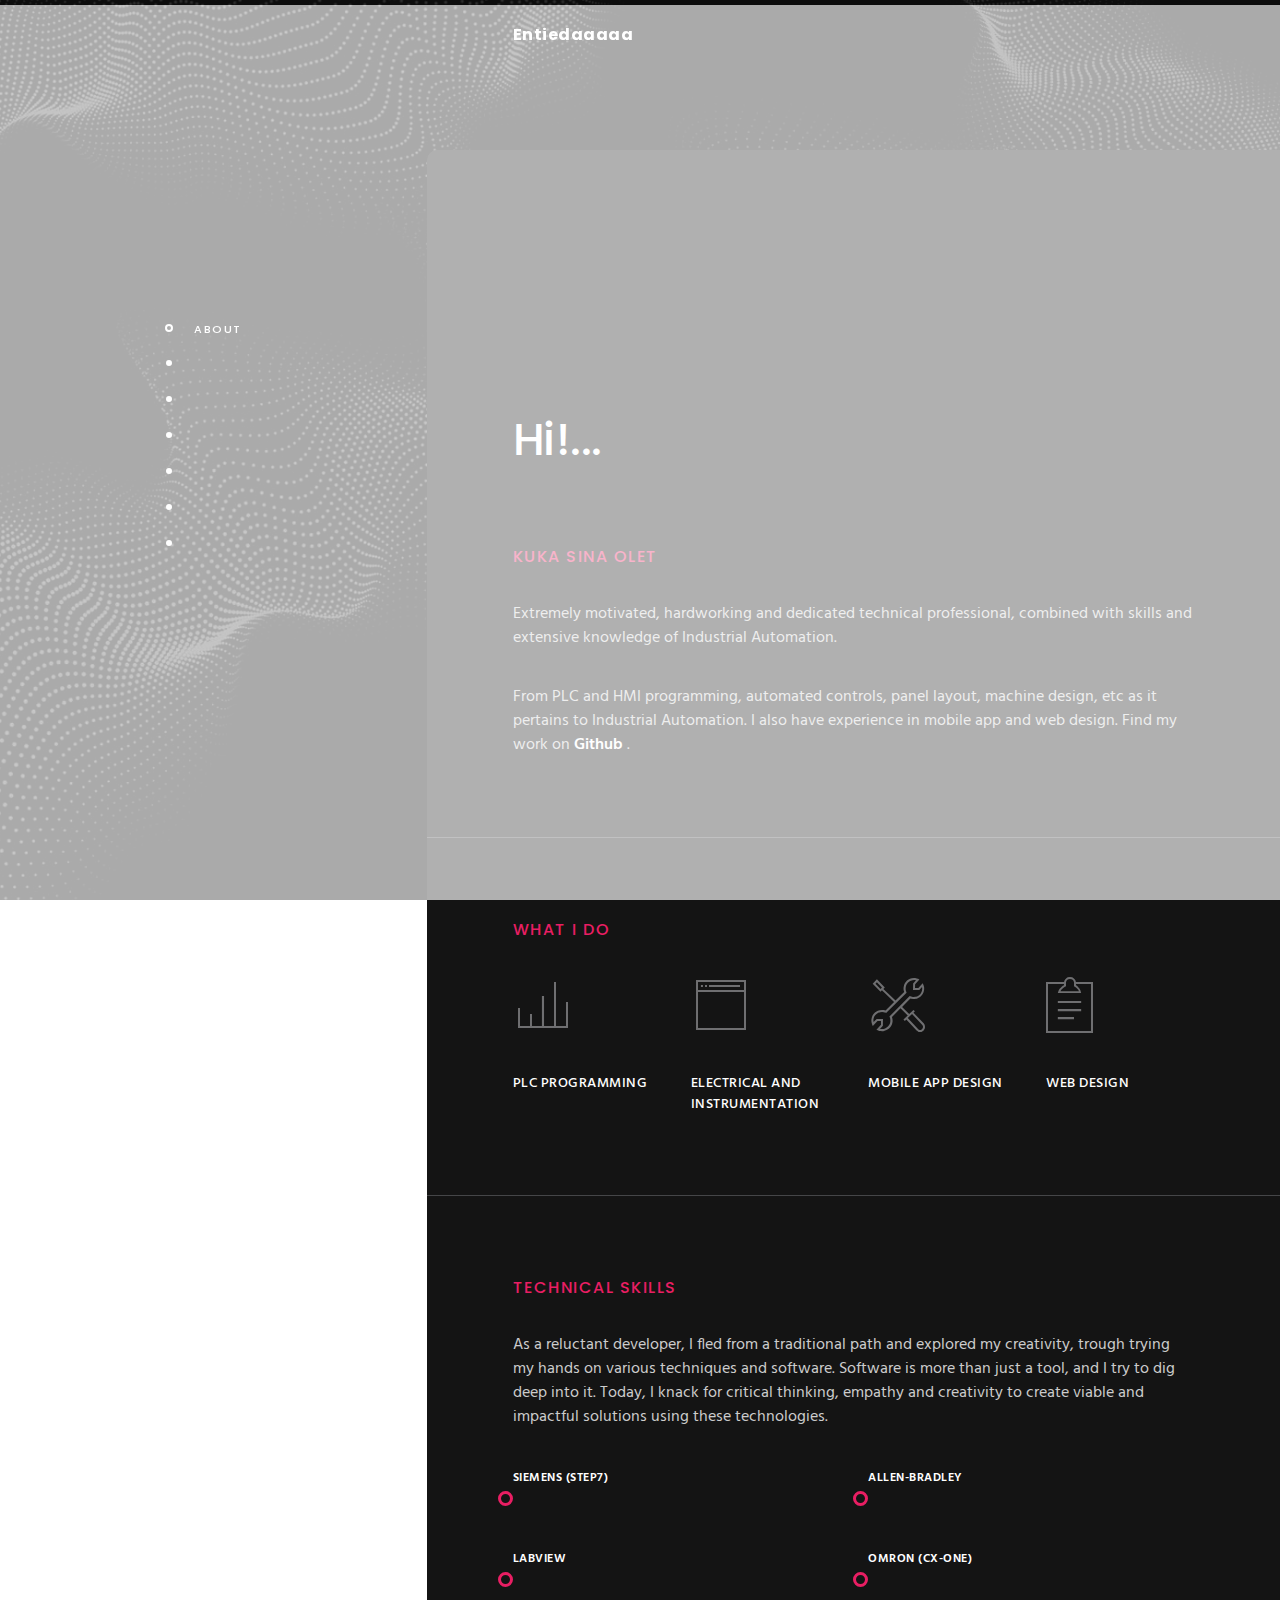
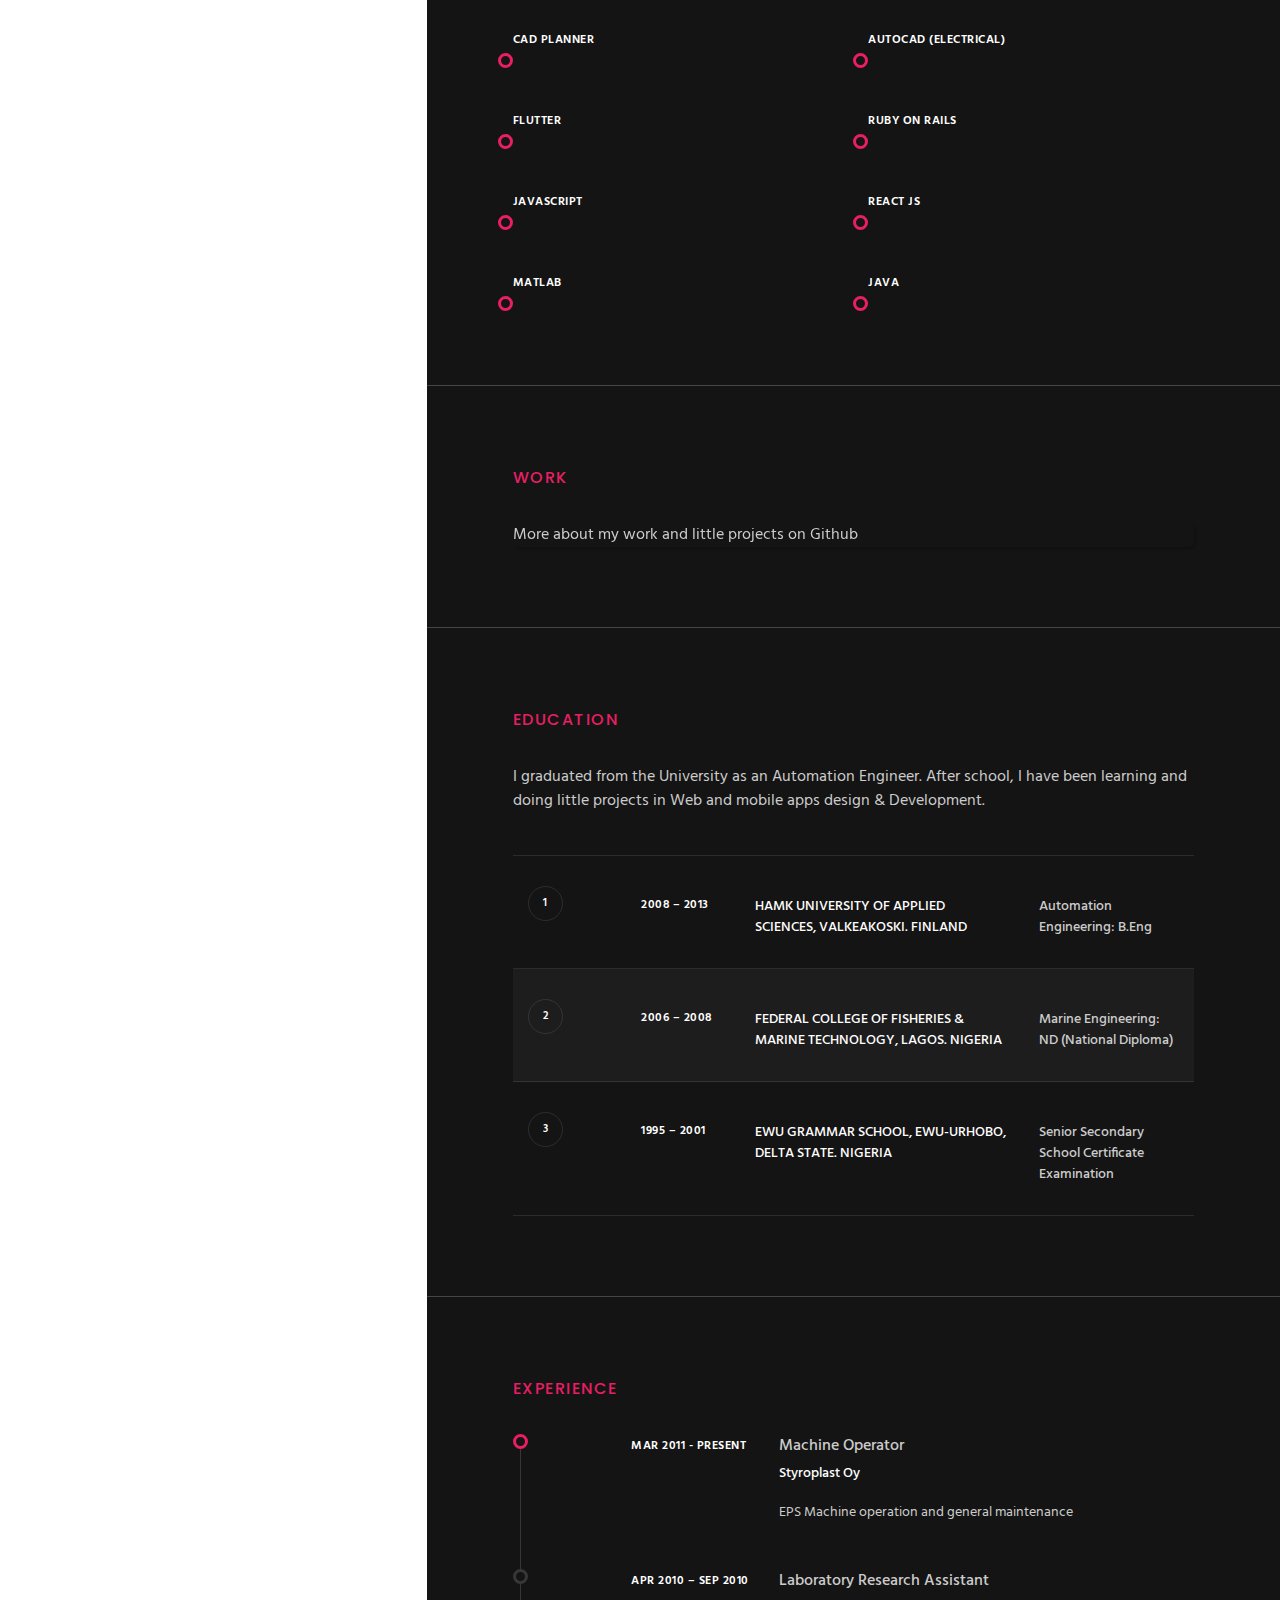
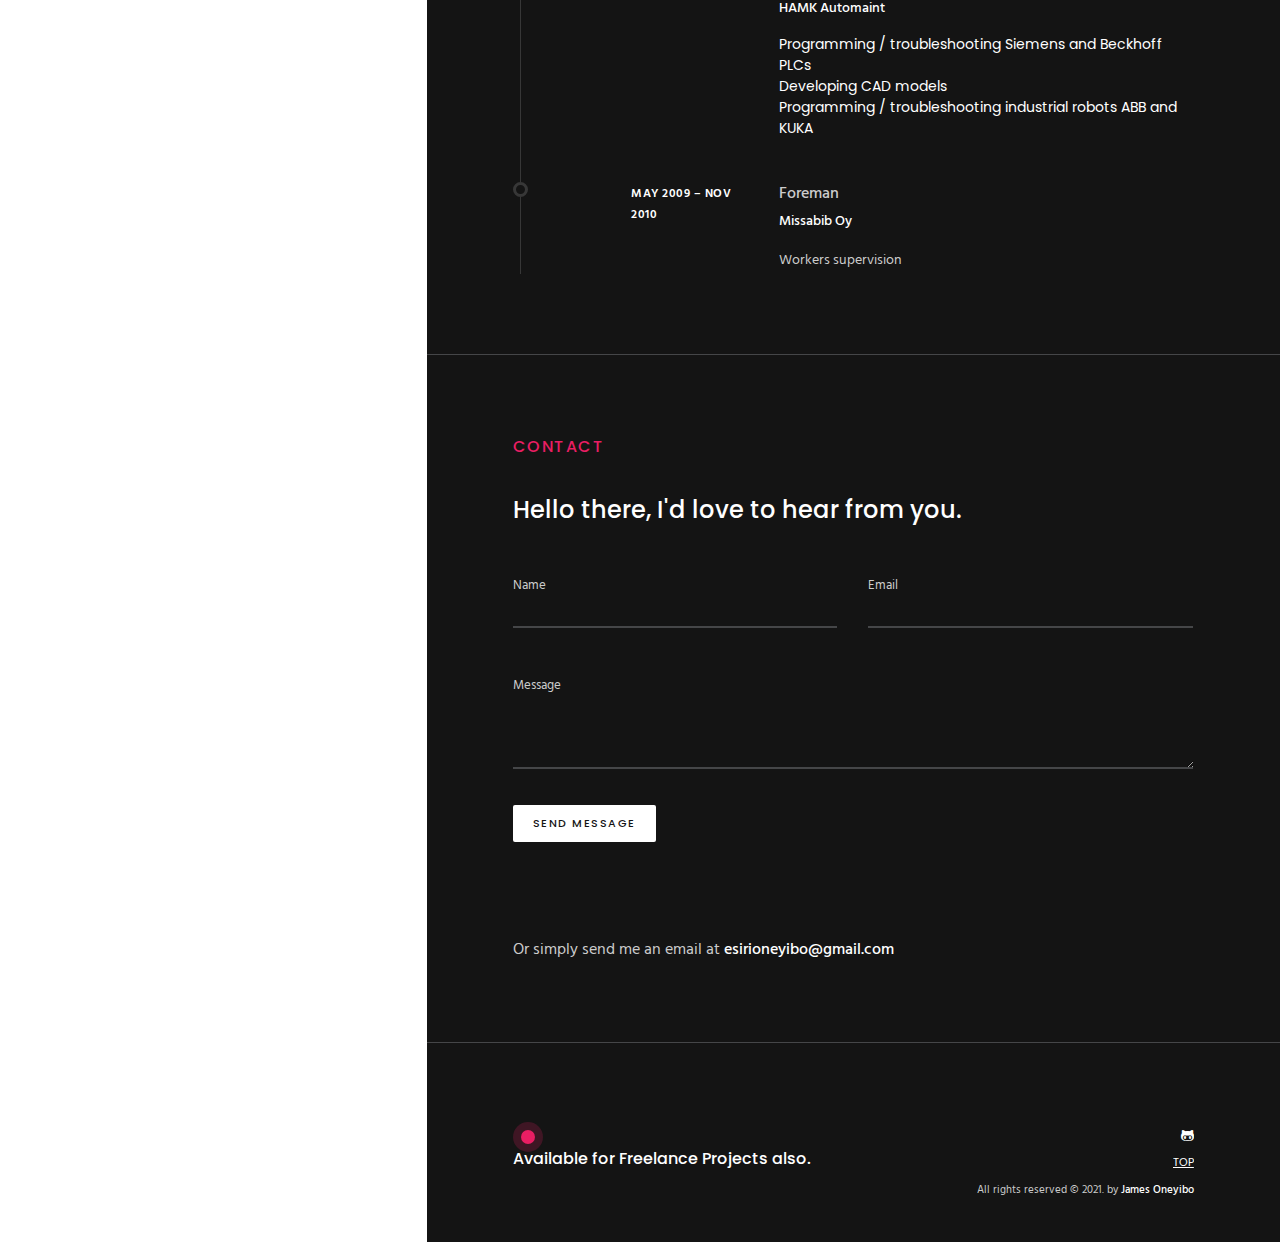
==== commit 161a65bf: "testing" ====
--- a/fin.html
+++ b/fin.html
@@ -70,7 +70,7 @@
 							<div class="float-left name">
 								<a data-scroll href="#body">
 								<span>
-									JAMES ONEYIBO
+									Entiedaaaaa
 								</span>
 								</a>	
 							</div>
@@ -98,7 +98,7 @@
 								Hi!<span id="typed"></span>
 							</h1>
 							<h6>
-								About Me
+								Kuka sina olet
 							</h6>
 							<p class="pad-bottom-35 wow fadeInUp" data-wow-duration=".6s">
 								Extremely motivated, hardworking and dedicated technical professional, combined with skills and extensive knowledge of Industrial Automation.
